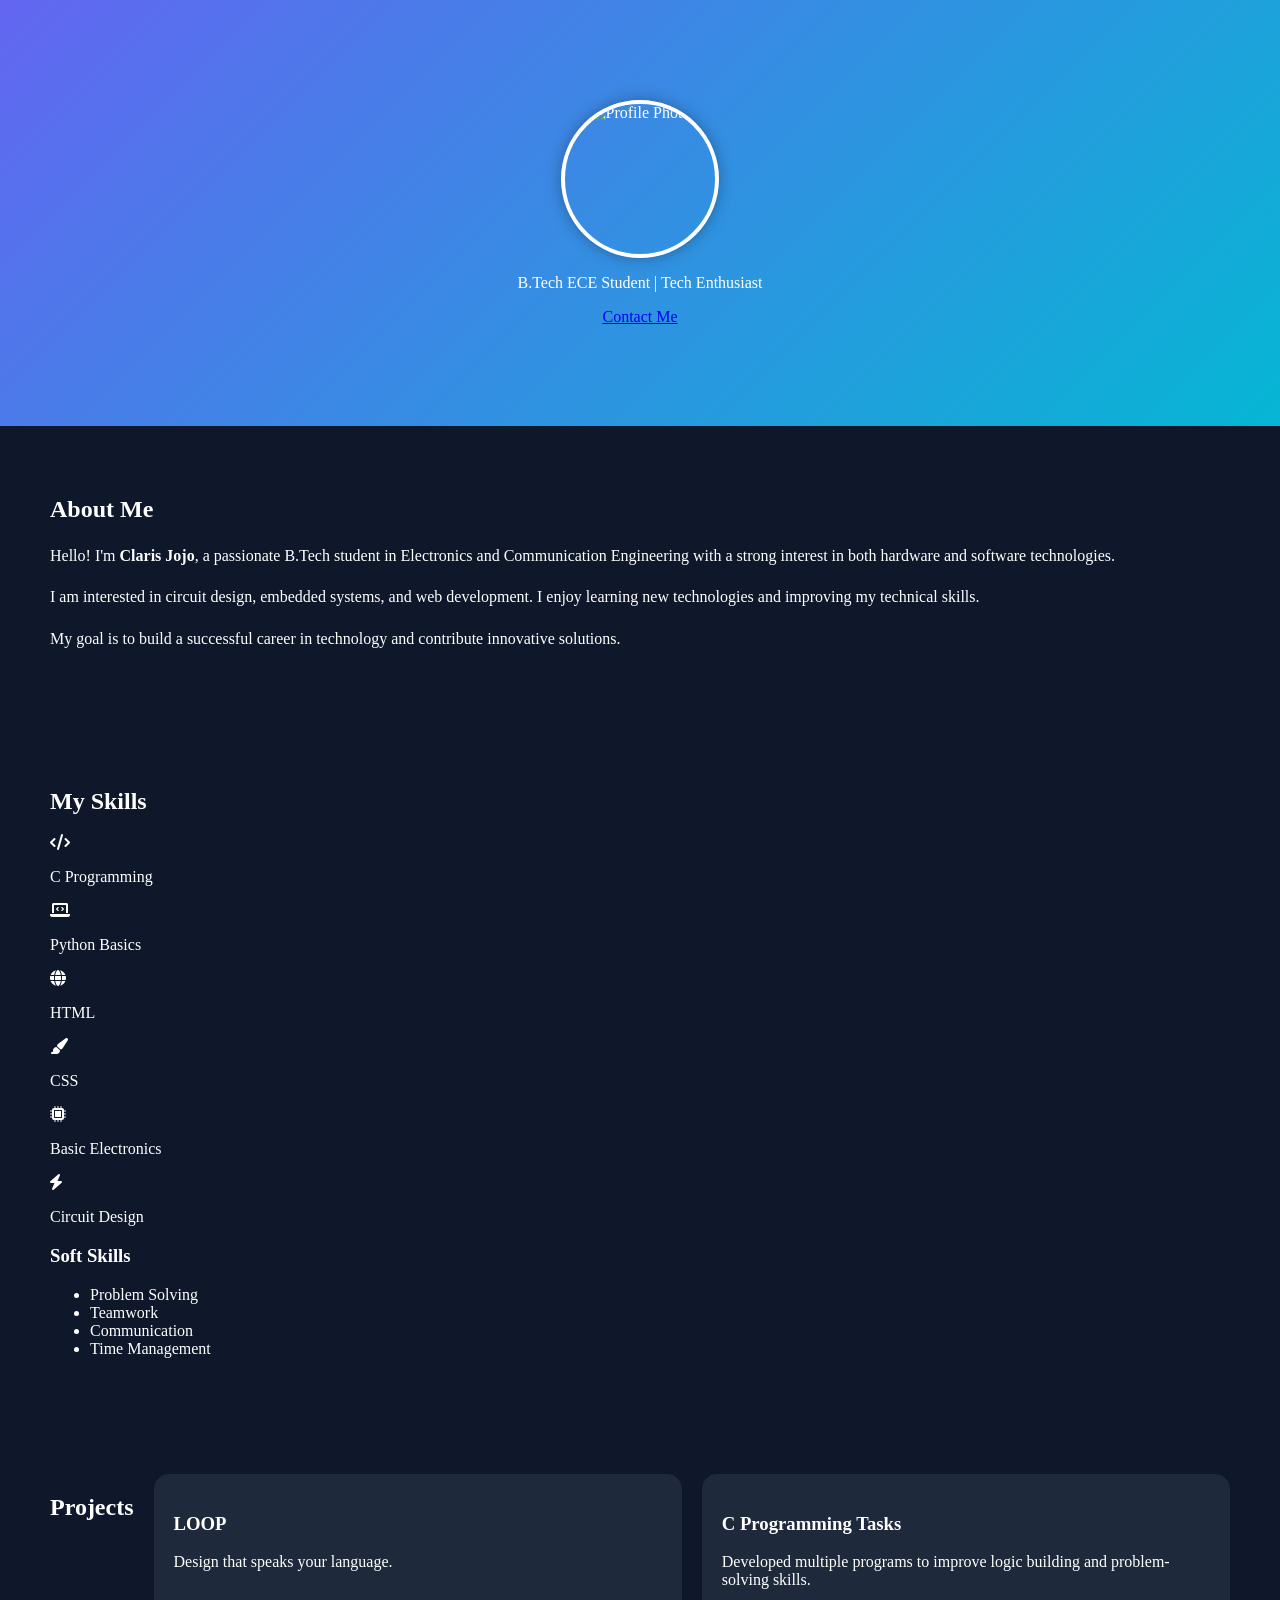
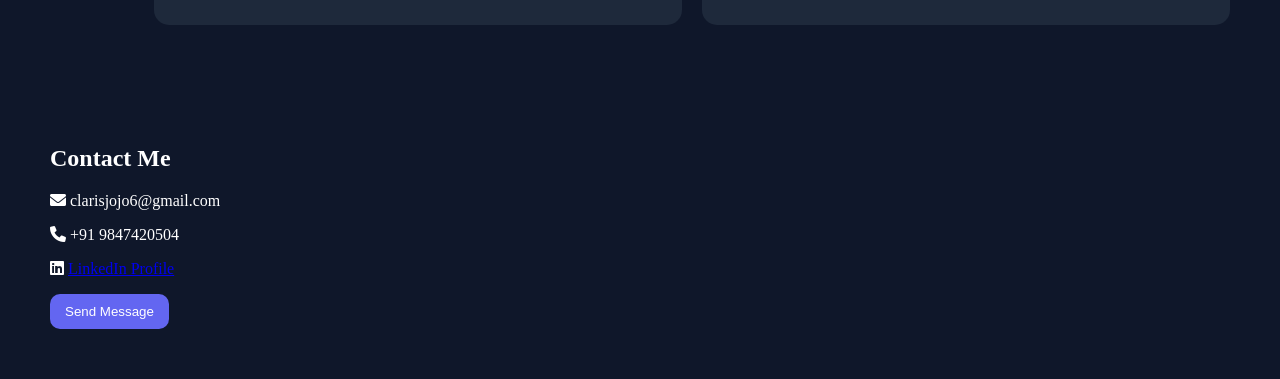
==== index.html @ 59fce43b "Add files via upload" ====
<!DOCTYPE html>
<html lang="en">
<head>
    <meta charset="UTF-8">
    <meta name="viewport" content="width=device-width, initial-scale=1.0">
    <title>Premium Portfolio</title>

    <link rel="stylesheet" href="style.css">

    <!-- Icons -->
    <link rel="stylesheet" href="https://cdnjs.cloudflare.com/ajax/libs/font-awesome/6.0.0/css/all.min.css">

    <style>
        html {
            scroll-behavior: smooth;
        }
    </style>
</head>

<body>

<!-- HERO -->
<header class="hero">
   <div class="profile-container">
    <img src="profile.jpg" alt="Profile Photo">
</div>
    <p>B.Tech ECE Student | Tech Enthusiast</p>
    <a href="#contact" class="btn">Contact Me</a>
</header>

<!-- ABOUT -->
<section class="about">
    <h2>About Me</h2>

    <p>
        Hello! I'm <strong>Claris Jojo</strong>, a passionate B.Tech student in Electronics 
        and Communication Engineering with a strong interest in both hardware and software technologies.
    </p>

    <p>
        I am interested in circuit design, embedded systems, and web development. 
        I enjoy learning new technologies and improving my technical skills.
    </p>

   
    <p>
        My goal is to build a successful career in technology and contribute innovative solutions.
    </p>
</section>

<!-- SKILLS -->
<section class="skills">
    <h2>My Skills</h2>

    <div class="skill-box">
        <i class="fas fa-code"></i>
        <p>C Programming</p>
    </div>

    <div class="skill-box">
        <i class="fas fa-laptop-code"></i>
        <p>Python Basics</p>
    </div>

    <div class="skill-box">
        <i class="fas fa-globe"></i>
        <p>HTML</p>
    </div>

    <div class="skill-box">
        <i class="fas fa-paint-brush"></i>
        <p>CSS</p>
    </div>

    <div class="skill-box">
        <i class="fas fa-microchip"></i>
        <p>Basic Electronics</p>
    </div>

    <div class="skill-box">
        <i class="fas fa-bolt"></i>
        <p>Circuit Design</p>
    </div>

    <h3>Soft Skills</h3>
    <ul class="soft-skills">
        <li>Problem Solving</li>
        <li>Teamwork</li>
        <li>Communication</li>
        <li>Time Management</li>
    </ul>
</section>

<!-- PROJECTS -->
<section class="projects">
    <h2>Projects</h2>

    <div class="card">
        <h3>LOOP</h3>
        <p>Design that speaks your language.</p>
    </div>

    <div class="card">
        <h3>C Programming Tasks</h3>
        <p>Developed multiple programs to improve logic building and problem-solving skills.</p>
    </div>

</section>

<!-- CONTACT -->
<section id="contact" class="contact">
    <h2>Contact Me</h2>
    <p><i class="fas fa-envelope"></i> clarisjojo6@gmail.com</p>
    <p><i class="fas fa-phone"></i> +91 9847420504</p>
<p>
    <i class="fab fa-linkedin"></i>
    <a href="https://www.linkedin.com/in/claris-jojo-446639391 " target="_blank">
        LinkedIn Profile
    </a>
</p>

    <button onclick="alert('Message Sent Successfully!')">Send Message</button>
</section>


</body>
</html>
---- style.css ----
body {
    margin: 0;
    font-family: 'Segoe UI';
    background: #0f172a;
    color: white;
}

/* HERO */
.hero {
    text-align: center;
    padding: 100px 20px;
    background: linear-gradient(135deg, #6366f1, #06b6d4);
}

.profile-container {
    width: 150px;
    height: 150px;
    border-radius: 50%;      /* Makes circle */
    overflow: hidden;        /* Crops image */
    margin: auto;
    border: 4px solid white;
    box-shadow: 0 0 15px rgba(0,0,0,0.3);
}

.profile-container img {
    width: 100%;
    height: 100%;
    object-fit: cover;       /* Crops & fills properly */
    object-position: center; /* Focus on center (face) */
}
}
} 

.btn {
    padding: 10px 20px;
    background: white;
    color: black;
    border-radius: 20px;
    text-decoration: none;
    transition: 0.3s;
}

.btn:hover {
    background: black;
    color: white;
}

/* SECTIONS */
section {
    padding: 50px;
}

/* ABOUT */
.about p {
    line-height: 1.6;
}

/* SKILLS */
.skill {
    margin-bottom: 15px;
}

.bar {
    background: #1e293b;
    height: 10px;
    border-radius: 10px;
    overflow: hidden;
}

.fill {
    height: 10px;
    border-radius: 10px;
    transition: 1s;
}

/* Skill Levels */
.fill.c { width: 85%; background: #22c55e; }
.fill.python { width: 70%; background: #facc15; }
.fill.html { width: 80%; background: #38bdf8; }
.fill.css { width: 75%; background: #06b6d4; }
.fill.electronics { width: 85%; background: #f97316; }
.fill.circuit { width: 80%; background: #a855f7; }

/* PROJECTS */
.projects {
    display: flex;
    gap: 20px;
}

.card {
    background: #1e293b;
    padding: 20px;
    border-radius: 15px;
    transition: 0.3s;
    flex: 1;
}

.card:hover {
    transform: scale(1.05);
}

/* CONTACT */
button {
    padding: 10px 15px;
    border: none;
    background: #6366f1;
    color: white;
    border-radius: 10px;
    cursor: pointer;
.linkedin-btn {
    display: inline-block;
    margin-top: 10px;
    padding: 10px 15px;
    background: #0a66c2;
    color: white;
    border-radius: 8px;
    text-decoration: none;
    transition: 0.3s;
}

.linkedin-btn:hover {
    background: #084a91;
}
}

button:hover {
    background: #4f46e5;
}

/* RESPONSIVE */
@media (max-width: 768px) {
    .projects {
        flex-direction: column;
    }

    section {
        padding: 20px;
    }
}
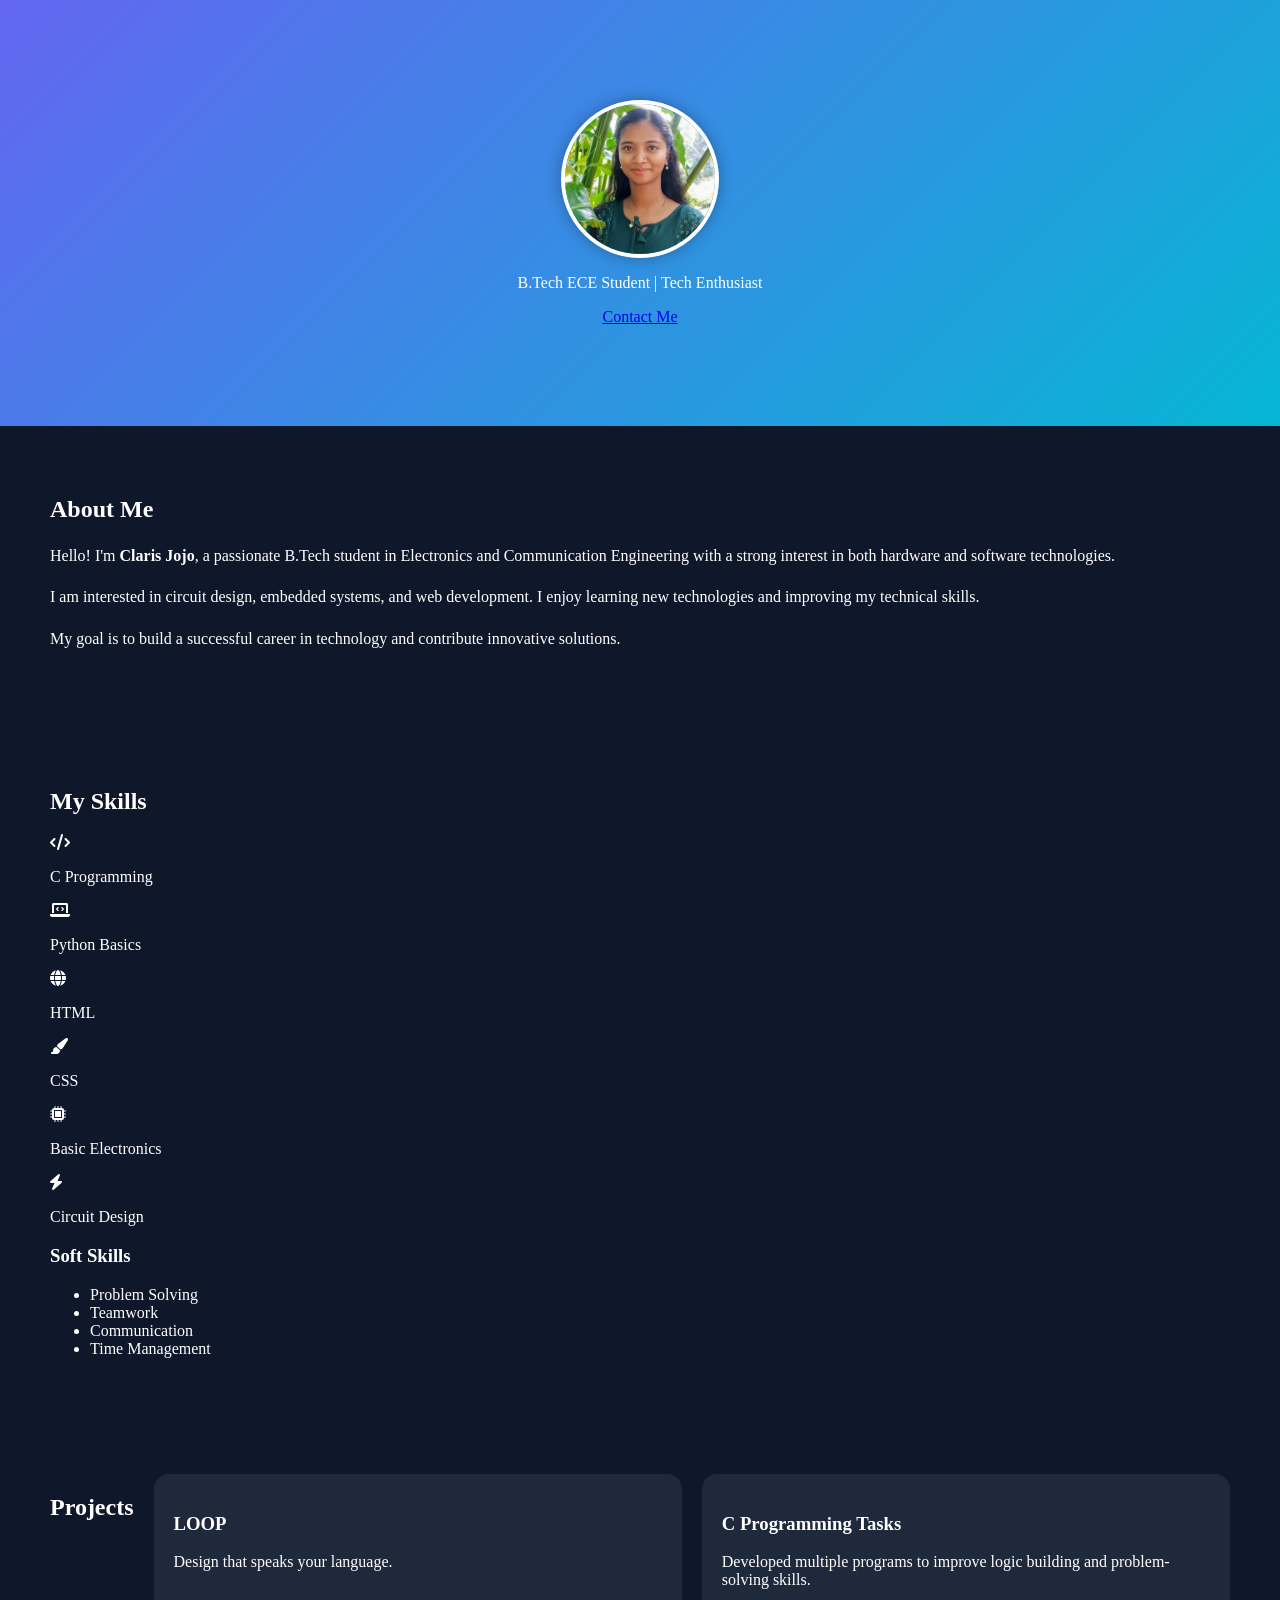
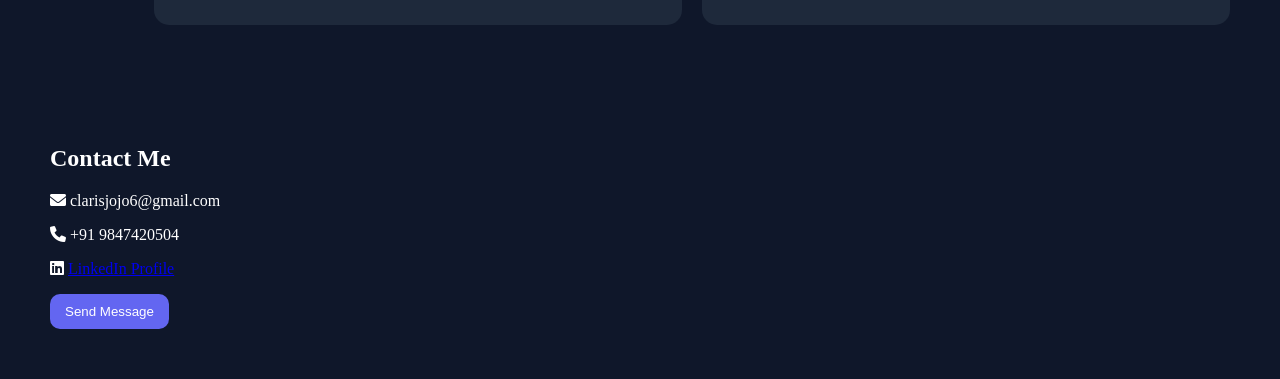
==== commit 80294357: "Update index.html" ====
--- a/index.html
+++ b/index.html
@@ -22,7 +22,7 @@
 <!-- HERO -->
 <header class="hero">
    <div class="profile-container">
-    <img src="profile.jpg" alt="Profile Photo">
+    <img src="profile.jpeg" alt="Profile Photo">
 </div>
     <p>B.Tech ECE Student | Tech Enthusiast</p>
     <a href="#contact" class="btn">Contact Me</a>
@@ -124,4 +124,4 @@
 
 
 </body>
-</html>+</html>
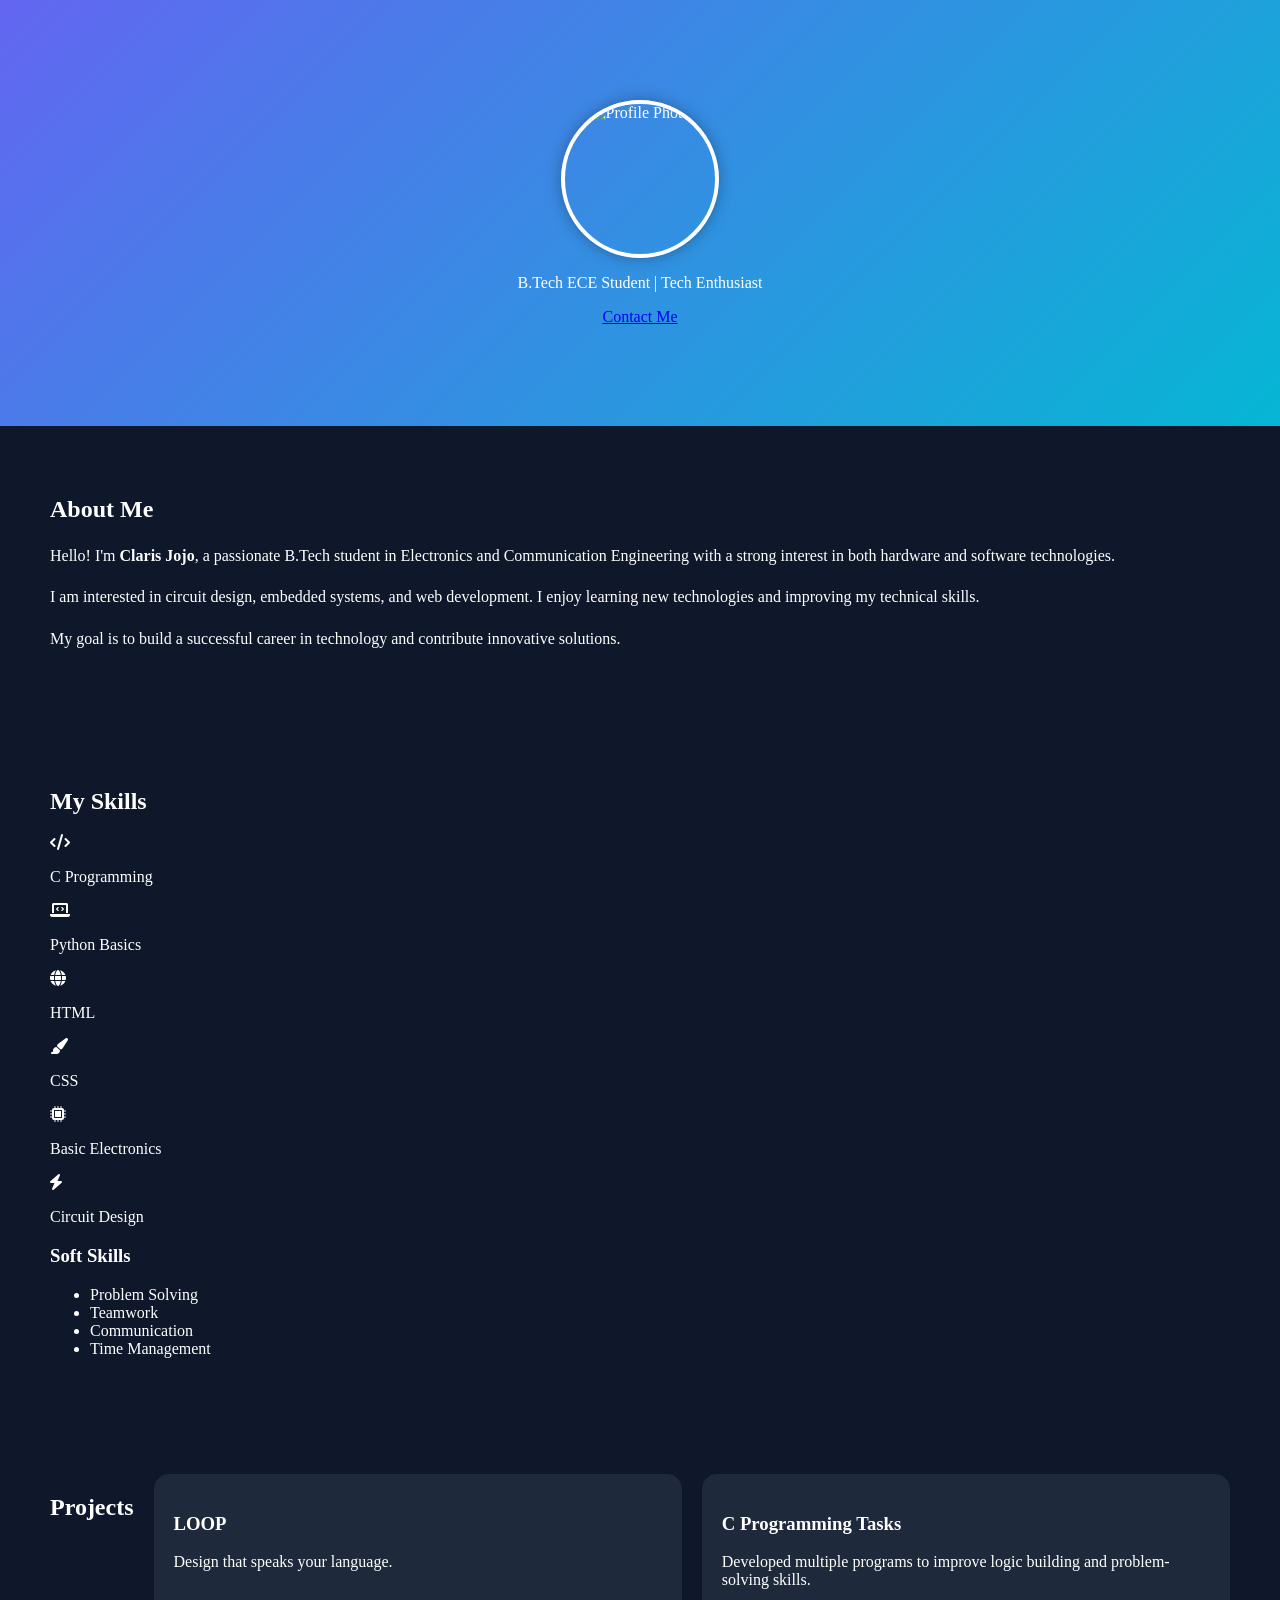
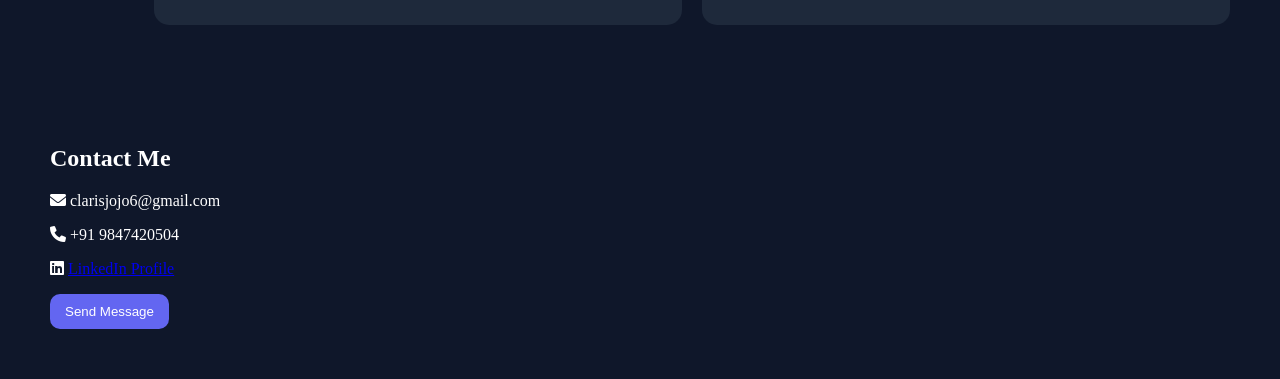
==== commit 34b7df53: "Update index.html" ====
--- a/index.html
+++ b/index.html
@@ -22,7 +22,7 @@
 <!-- HERO -->
 <header class="hero">
    <div class="profile-container">
-    <img src="profile.jpeg" alt="Profile Photo">
+    <img src="profile.jpg" alt="Profile Photo">
 </div>
     <p>B.Tech ECE Student | Tech Enthusiast</p>
     <a href="#contact" class="btn">Contact Me</a>
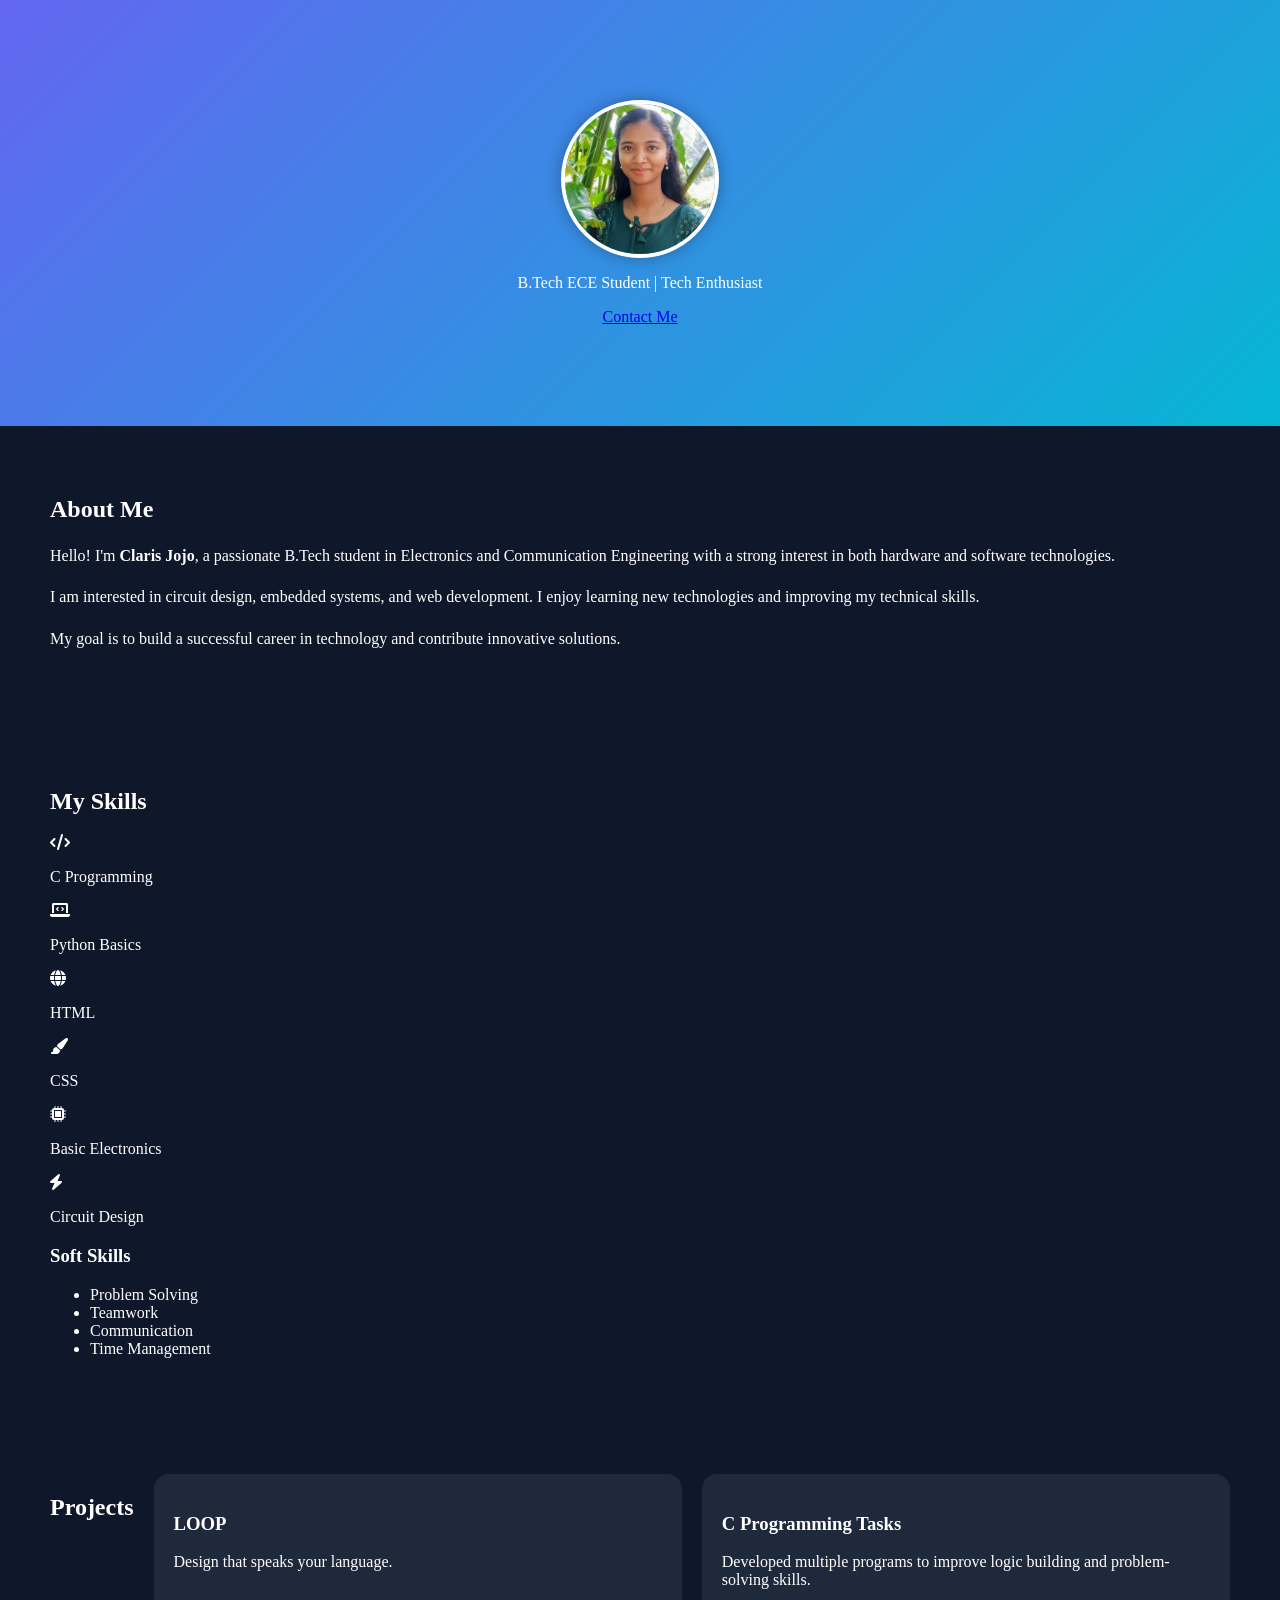
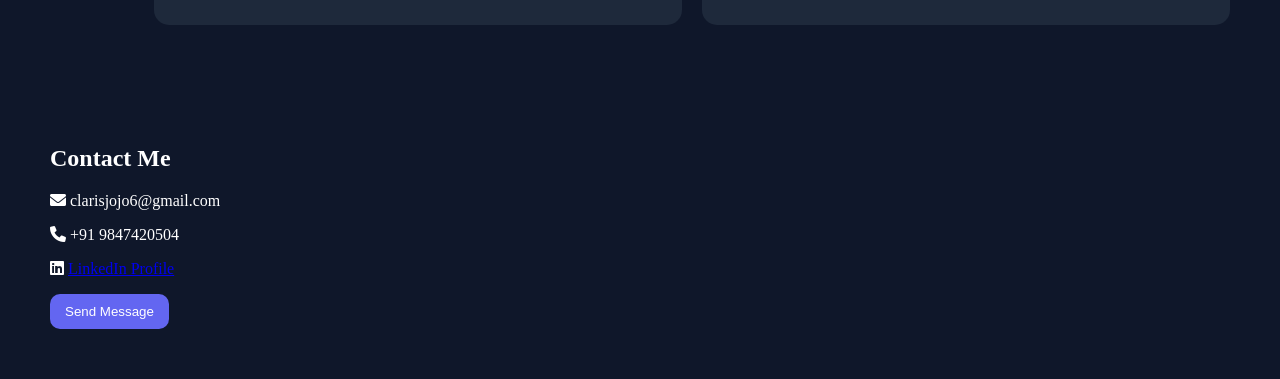
==== commit fb1d7ed5: "Update index.html" ====
--- a/index.html
+++ b/index.html
@@ -22,7 +22,7 @@
 <!-- HERO -->
 <header class="hero">
    <div class="profile-container">
-    <img src="profile.jpg" alt="Profile Photo">
+    <img src="profile.jpeg" alt="Profile Photo">
 </div>
     <p>B.Tech ECE Student | Tech Enthusiast</p>
     <a href="#contact" class="btn">Contact Me</a>
